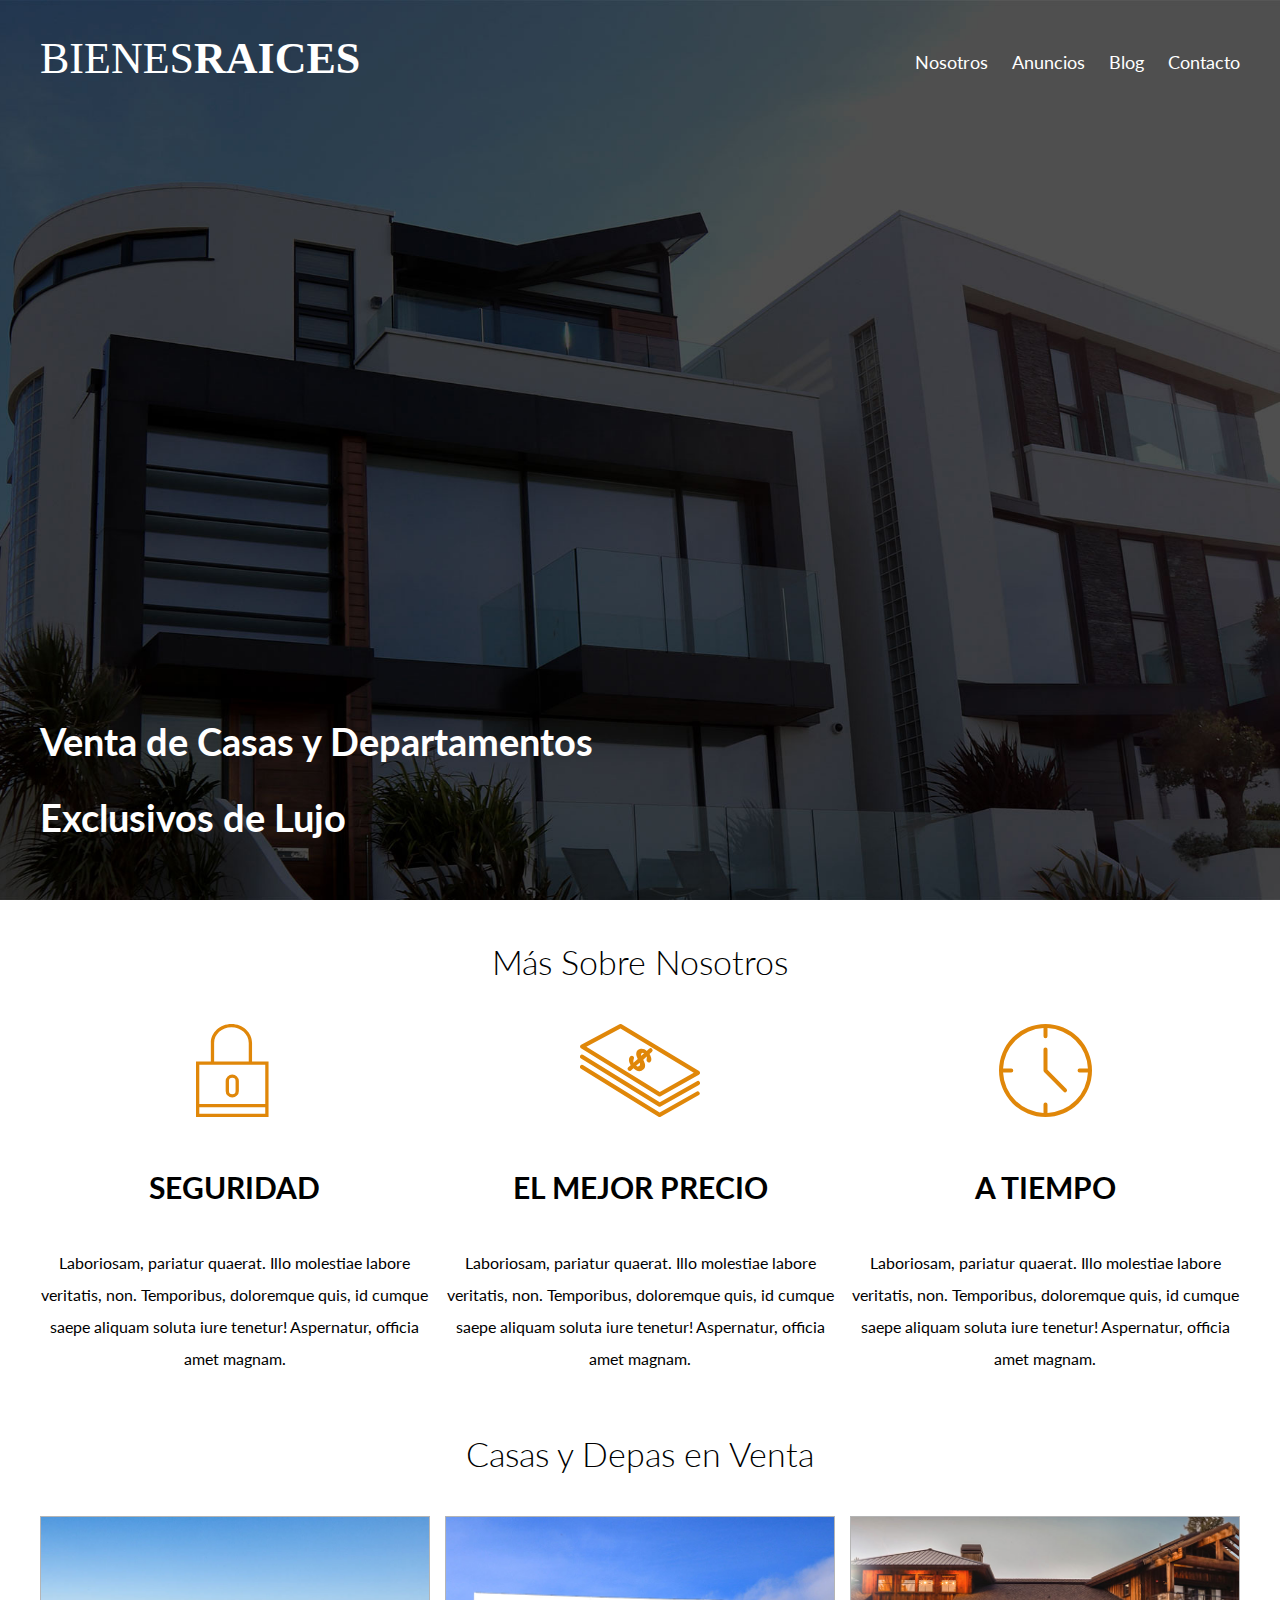
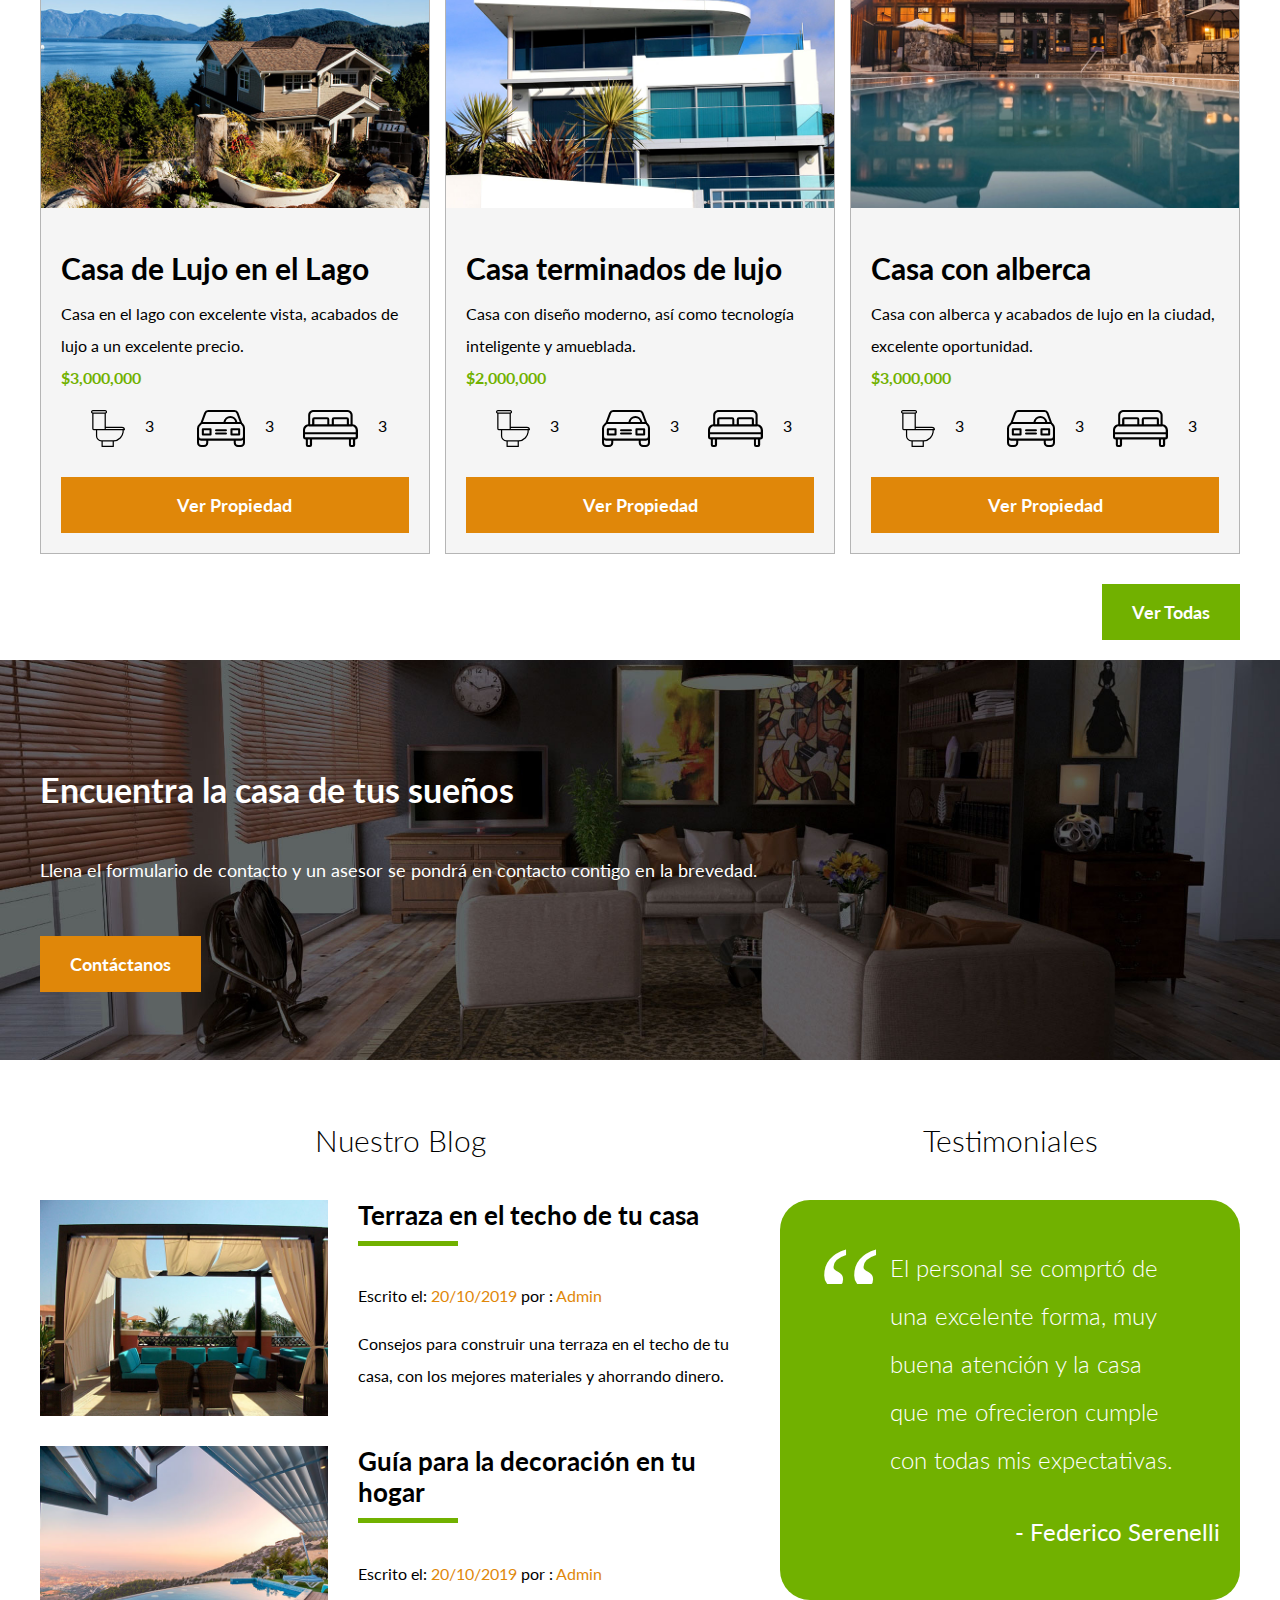
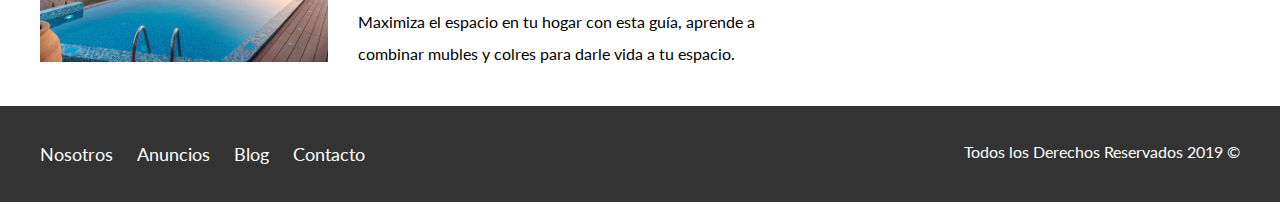
==== index.html @ dcf97fad "Bienes-Raices" ====
<!DOCTYPE html>
<html lang="en">
<head>
	<meta charset="UTF-8">
	<title>Bienes Raices</title>
	<link href="https://fonts.googleapis.com/css?family=Lato:300,400,700,900" rel="stylesheet">
	<link rel="stylesheet" href="css/normalize.css">
	<link rel="stylesheet" href="css/styles.css">
</head>

<body>

	<header class="site-header inicio">
		<div class="contenedor contenido-header">
			<div class="barra">
				<a href="index.html">
					<img src="img/logo.svg" alt="Logotipo de Bienes Raices">
				</a>
			
				<nav class="navegacion">
					<a href="nosotros.html">Nosotros</a>
					<a href="anuncios.html">Anuncios</a>
					<a href="blog.html">Blog</a>
					<a href="contacto.html">Contacto</a>
				</nav>
			</div>
		
			<h1>Venta de Casas y Departamentos Exclusivos de Lujo</h1>
		</div> <!-- contenedor -->
	</header> <!-- Header !-->

	<section class="contenedor seccion">
		<h2 class="fw-300 centrar-texto">Más Sobre Nosotros</h2>

		<div class="iconos-nosotros">
			<div class="icono">
				<img src="img/icono1.svg" alt="Icono Seguridad">
				<h3 class="encabezado">Seguridad</h3>
				<p>Laboriosam, pariatur quaerat. Illo molestiae labore veritatis, non. Temporibus, doloremque quis, id cumque saepe aliquam soluta iure tenetur! Aspernatur, officia amet 	magnam.</p>
			</div>
		
			<div class="icono">
				<img src="img/icono2.svg" alt="Icono Mejor Precio">
				<h3 class="encabezado">El Mejor Precio</h3>
				<p>Laboriosam, pariatur quaerat. Illo molestiae labore veritatis, non. Temporibus, doloremque quis, id cumque saepe aliquam soluta iure tenetur! Aspernatur, officia amet 	magnam.</p>
			</div>
		
			<div class="icono">
				<img src="img/icono3.svg" alt="Icono A Tiempo">
				<h3 class="encabezado">A Tiempo</h3>
				<p>Laboriosam, pariatur quaerat. Illo molestiae labore veritatis, non. Temporibus, doloremque quis, id cumque saepe aliquam soluta iure tenetur! Aspernatur, officia amet magnam.</p>
			</div>
		</div>
	</section> <!-- Más Sobre Nosotros !-->
	
	<main class="seccion contenedor">
		<h2 class="fw-300 centrar-texto">Casas y Depas en Venta</h2>
	
		<div class="contenedor-anuncio">
			<div class="anuncio">
				<img src="img/anuncio1.jpg" alt="Anuncio casa en el lago">
				<div class="contenido-anuncio">
					<h3>Casa de Lujo en el Lago</h3>
					<p>Casa en el lago con excelente vista, acabados de lujo a un excelente precio.</p>
					<p class="precio">$3,000,000</p>
					<ul class="icono-caracteristicas">
						<li>
							<img src="img/icono_wc.svg" alt="Icono WC">
							<p>3</p>
						</li>
						<li>
							<img src="img/icono_estacionamiento.svg" alt="Icono Estacionamientos">
							<p>3</p>
						</li>
						<li>
							<img src="img/icono_dormitorio.svg" alt="Icono Habitaciones">
							<p>3</p>
						</li>
					</ul>
					<a href="#" class="boton boton-amarillo d-block">Ver Propiedad</a>
				</div>
			</div>
		
			<div class="anuncio">
				<img src="img/anuncio2.jpg" alt="Anuncio casa de lujo">
				<div class="contenido-anuncio">
					<h3>Casa terminados de lujo</h3>
					<p>Casa con diseño moderno, así como tecnología inteligente y amueblada.</p>
					<p class="precio">$2,000,000</p>
					<ul class="icono-caracteristicas">
						<li>
							<img src="img/icono_wc.svg" alt="Icono WC">
							<p>3</p>
						</li>
						<li>
							<img src="img/icono_estacionamiento.svg" alt="Icono Estacionamientos">
							<p>3</p>
						</li>
						<li>
							<img src="img/icono_dormitorio.svg" alt="Icono Habitaciones">
							<p>3</p>
						</li>
					</ul>
					<a href="#" class="boton boton-amarillo d-block">Ver Propiedad</a>
				</div>
			</div>
		
			<div class="anuncio">
				<img src="img/anuncio3.jpg" alt="Anuncio casa con alberca">
				<div class="contenido-anuncio">
					<h3>Casa con alberca</h3>
					<p>Casa con alberca y acabados de lujo en la ciudad, excelente oportunidad.</p>
					<p class="precio">$3,000,000</p>
					<ul class="icono-caracteristicas">
						<li>
							<img src="img/icono_wc.svg" alt="Icono WC">
							<p>3</p>
						</li>
						<li>
							<img src="img/icono_estacionamiento.svg" alt="Icono Estacionamientos">
							<p>3</p>
						</li>
						<li>
							<img src="img/icono_dormitorio.svg" alt="Icono Habitaciones">
							<p>3</p>
						</li>
					</ul>
					<a href="#" class="boton boton-amarillo d-block">Ver Propiedad</a>
				</div>
			</div>
		</div>
	
		<div class="ver-todas">
			<a href="anuncios.html" class="boton boton-verde">Ver Todas</a>
		</div>
	</main> <!-- Casa y Departamentos en Venta !-->
	
	<section class="imagen-contacto">
		<div class="contenedor contenido-contacto">
			<h2>Encuentra la casa de tus sueños</h2>
			<p>Llena el formulario de contacto y un asesor se pondrá en contacto contigo en la brevedad.</p>
			<a href="contacto.html" class="boton boton-amarillo">Contáctanos</a>
		</div>
	</section> <!-- Formulario de contacto !-->
	
	<div class="seccion-inferior contenedor seccion">
		<section class="blog">
			<h3 class="centrar-texto fw-300">Nuestro Blog</h3>
		
			<article class="entrada-blog">
				<div class="imagen">
					<img src="img/blog1.jpg" alt="Entrada de Blog">
				</div>
				<div class="texto-entrada">
					<a href="#">
						<h4>Terraza en el techo de tu casa</h4>
					</a>
					<p>Escrito el: <span> 20/10/2019</span> por : <span>Admin</span></p>
					<p>Consejos para construir una terraza en el techo de tu casa, con los mejores materiales y ahorrando dinero.</p>
				</div>
			</article>
		
			<article class="entrada-blog">
				<div class="imagen">
					<img src="img/blog2.jpg" alt="Entrada de Blog">
				</div>
				<div class="texto-entrada">
					<a href="#">
						<h4>Guía para la decoración en tu hogar</h4>
					</a>
					<p>Escrito el: <span> 20/10/2019</span> por : <span>Admin</span></p>
					<p>Maximiza el espacio en tu hogar con esta guía, aprende a combinar mubles y colres para darle vida a tu espacio.</p>
				</div>
			</article>
		</section>

	
		<section class="testimoniales">
			<h3 class="centrar-texto fw-300">Testimoniales</h3>
			<div class="testimonial">
				<blockquote class="fw-300">
					El personal se comprtó de una excelente forma, muy buena atención y la casa que me ofrecieron cumple con todas mis expectativas.
				</blockquote>
				<p>- Federico Serenelli</p>
			</div>
		</section>
	</div> <!-- Blog y Testimoniales !-->
	
	<footer class="site-footer seccion">
		<div class="contenedor contenedor-footer">
			<nav class="navegacion">
				<a href="nosotros.html">Nosotros</a>
				<a href="anuncios.html">Anuncios</a>
				<a href="blog.html">Blog</a>
				<a href="contacto.html">Contacto</a>
			</nav>
			<p class="copyright">Todos los Derechos Reservados 2019 &copy;</p>
		</div>
	</footer> <!-- Footer !-->
</body>
</html>
---- css/styles.css ----
html {
	font-size: 62.5%; /* Reset para REMS - 62.5% = 10px de 16px */
	box-sizing: border-box;
}
*, *:before, *:after {
  box-sizing: inherit;
}
body {
	font-family: 'Lato', sans-serif;
	font-size: 1.6rem;
	line-height: 2;
}

/** Globales **/

img {
	max-width: 100%;
}
.contenedor {
	max-width: 120rem;
	margin: 0 auto;
}
h1 {
	font-size: 3.8rem;
}
h2 {
	font-size: 3.4rem;
}
h3 {
	font-size: 3rem;
}
h4 {
	font-size: 2.6rem;
}

/** Utilidades **/

.seccion {
	margin-top: 2rem;
	margin-bottom: 2rem;
}
.fw-300 {
	font-weight: 300;
}
.centrar-texto {
	text-align: center;
}
.d-block {
	display: block!important;
}

/** Botones **/

.boton {
	color: #ffffff;
	font-weight: 700;
	text-decoration: none;
	text-align: center;
	font-size: 1.8rem;
	padding: 1rem 3rem;
	margin-top: 3rem;
	display: inline-block;
}
.boton-amarillo {
	background-color: #E08709;
}
.boton-verde {
	background-color: #71b100;
}

/** Header **/

.site-header.inicio {
	background-image: url(../img/header.jpg);
	background-position: center center;
	background-size: cover;
	height: 100vh;
	min-height: 60rem;
}
.contenido-header {
	height: 100%;
	display: flex;
	flex-direction: column;
	justify-content: space-between;
}
.contenido-header h1 {
	color: #ffffff;
	padding-bottom: 2rem;
	max-width: 60rem;
}
.barra {
	display: flex;
	justify-content: space-between;
	align-items: center;
	padding-top: 3rem;
}


/** Navegacion **/

.navegacion a {
	color: #ffffff;
	text-decoration: none;
	font-size: 1.8rem;
	margin-right: 2rem;
}
.navegacion a:hover{
	color: #71b100;
}
.navegacion a:last-of-type {
	margin-right: 0;
}

/** Iconos Nosotros **/

.iconos-nosotros {
	display: flex;
	justify-content: space-between;
}
.icono {
	flex-basis: calc(33.3% - 1rem);
	text-align: center;
}

.icono h3 {
	text-transform: uppercase;
}

/** Anuncios **/

.contenedor-anuncio {
	display: flex;
	justify-content: space-between;
}
.anuncio {
	flex-basis: calc(33.3% - 1rem);
	border: 1px solid #b5b5b5;
	background-color: #f5f5f5;
}
.contenido-anuncio {
	padding: 2rem;
}
.contenido-anuncio h3, .contenido-anuncio p {
	margin: 0;
}
.precio {
	color: #71b100;
	font-weight: 700;
}
.icono-caracteristicas {
	list-style: none;
	padding: 0;
	display: flex;
	justify-content: space-evenly;
	margin-left: 3rem;
}
.icono-caracteristicas li {
	flex: 1;
	display: flex;
}
.icono-caracteristicas li img {
	margin-right: 2rem;
}
.ver-todas {
	display: flex;
	justify-content: flex-end;
}

/** Contacto Home **/

.imagen-contacto {
	background-image: url(../img/encuentra.jpg);
	background-position: center center;
	background-size: cover;
	height: 40rem;
	display: flex;
	align-items: center;
}
.contenido-contacto {
	flex: 1;
	color: #ffffff;
}
.contenido-contacto p {
	font-size: 1.8rem;
}


/** Sección Inferior **/

.seccion-inferior {
	display: flex;
	justify-content: space-between;
}
.seccion-inferior .blog {
	flex-basis: 60%;
}
.seccion-inferior .testimoniales {
	flex-basis: calc(40% - 2rem);
}
.entrada-blog {
	display: flex;
	justify-content: space-between;
	margin-bottom: 2rem;
}
.entrada-blog:last-of-type {
	margin-bottom: 0;
}
.entrada-blog .imagen {
	flex-basis: 40%;
}
.entrada-blog .texto-entrada {
	flex-basis: calc(60% - 3rem);
}
.texto-entrada a {
	color: #000000;
	text-decoration: none;
}
.texto-entrada h4 {
	margin-top: 0;
	line-height: 1.2;
}
.texto-entrada h4::after {
	content: '';
	display: block;
	width: 10rem;
	height: .5rem;
	background-color: #71b100;
	margin-top: 1rem;
}
.texto-entrada span {
	color: #e08709;
}

/** Testimoniales **/

.testimonial {
	background-color: #71b100;
	font-size: 2.4rem;
	padding: 2rem;
	color: #ffffff;
	border-radius: 3rem;
}
.testimonial p {
	text-align: right;
}
.testimonial blockquote::before {
	content: "";
	background-image: url(../img/comilla.svg);
	background-position: center;
	background-size: cover;
	width: 6rem;
	height: 6rem;
	position: absolute;
	left: -2rem;
	top: -2rem;
}
.testimonial blockquote {
	position: relative;
	padding-left: 5rem;
}

/** Footer **/

.site-footer {
	background-color: #333333;
	margin: 0;
}
.contenedor-footer {
	padding: 3rem 0;
	display: flex;
	justify-content: space-between;
}
.copyright {
	margin: 0;
	color: #ffffff;
}
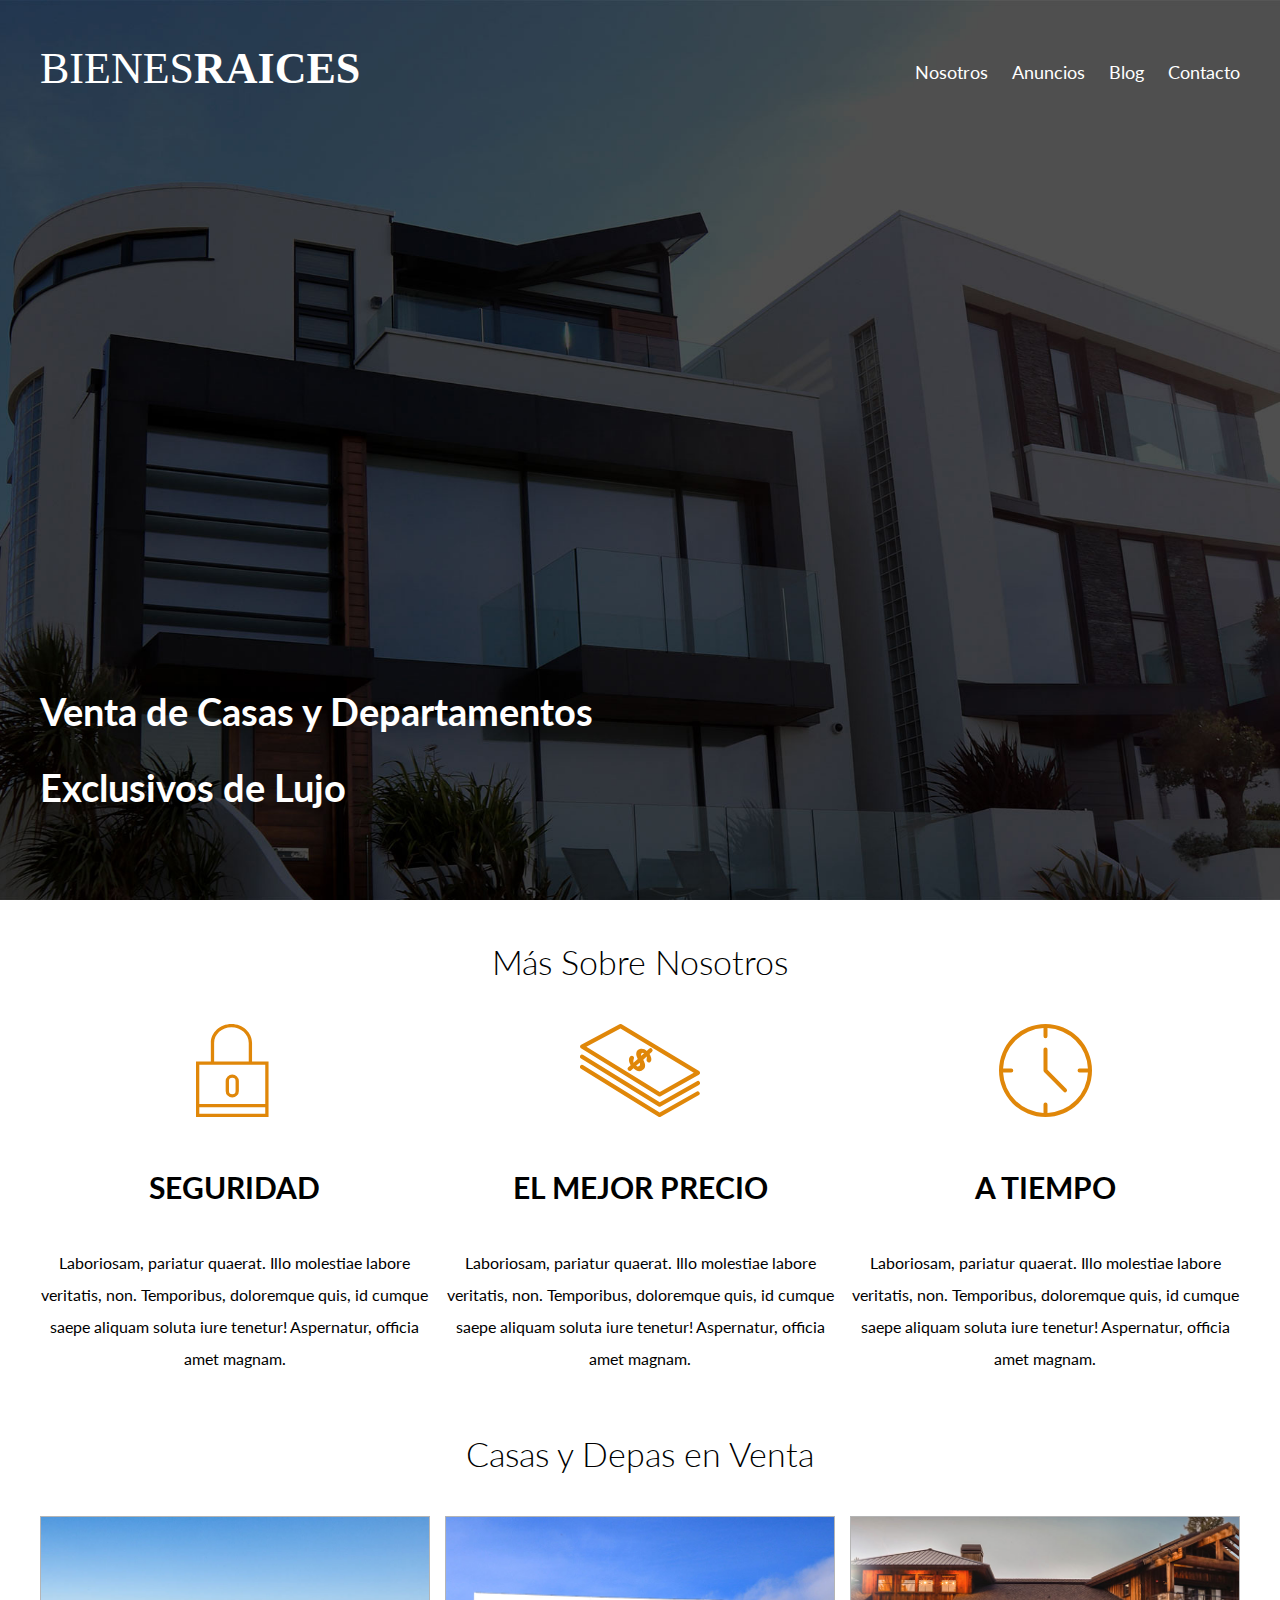
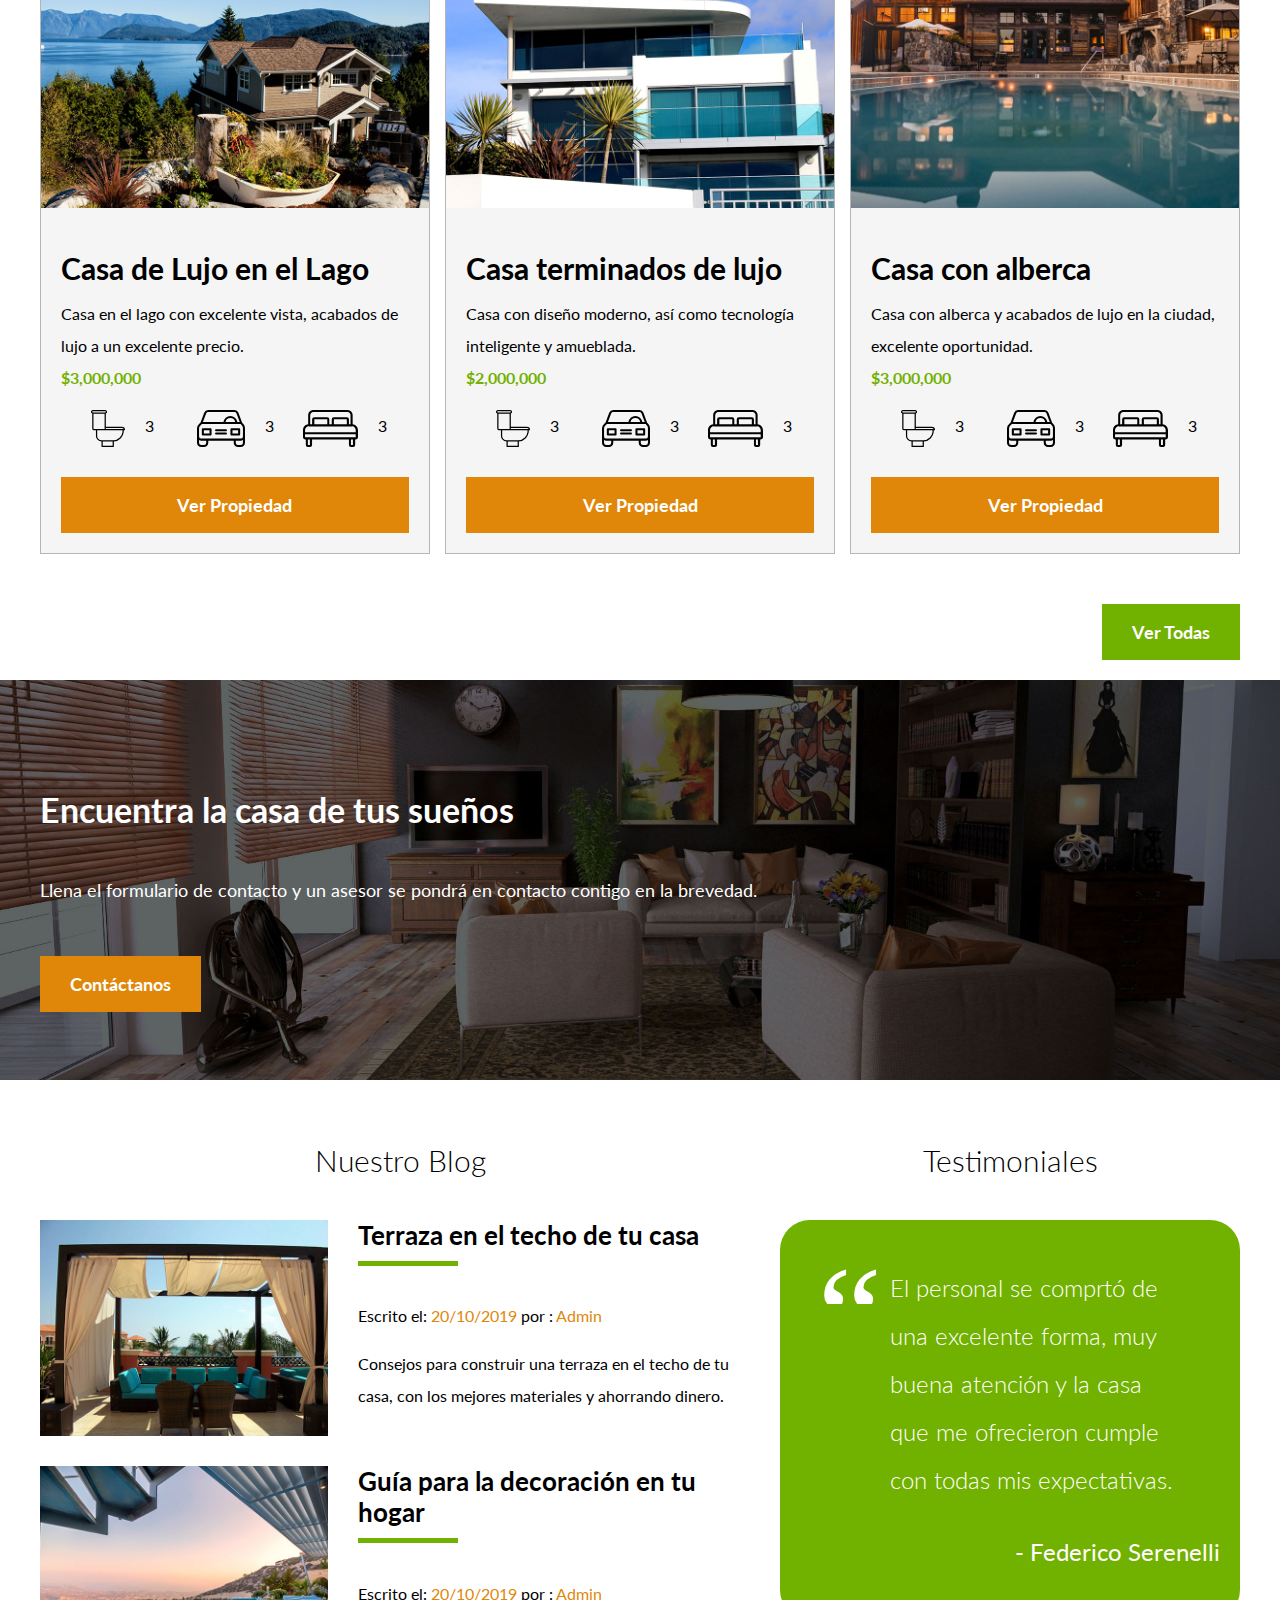
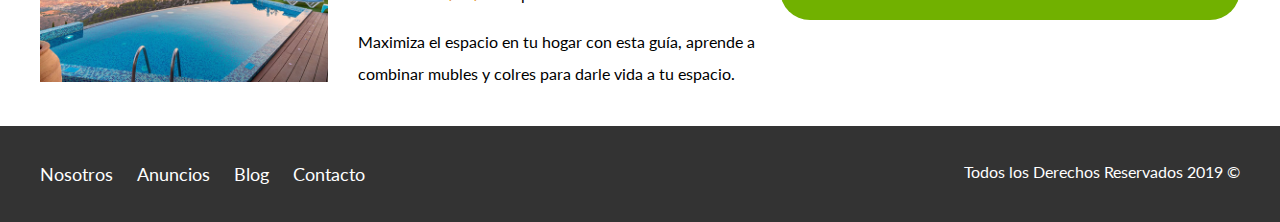
==== commit 878cecea: "24-04-2019" ====
--- a/index.html
+++ b/index.html
@@ -77,7 +77,7 @@
 							<p>3</p>
 						</li>
 					</ul>
-					<a href="#" class="boton boton-amarillo d-block">Ver Propiedad</a>
+					<a href="anuncio.html" class="boton boton-amarillo d-block">Ver Propiedad</a>
 				</div>
 			</div>
 		
@@ -101,7 +101,7 @@
 							<p>3</p>
 						</li>
 					</ul>
-					<a href="#" class="boton boton-amarillo d-block">Ver Propiedad</a>
+					<a href="anuncio.html" class="boton boton-amarillo d-block">Ver Propiedad</a>
 				</div>
 			</div>
 		
@@ -125,7 +125,7 @@
 							<p>3</p>
 						</li>
 					</ul>
-					<a href="#" class="boton boton-amarillo d-block">Ver Propiedad</a>
+					<a href="anuncio.html" class="boton boton-amarillo d-block">Ver Propiedad</a>
 				</div>
 			</div>
 		</div>
@@ -152,7 +152,7 @@
 					<img src="img/blog1.jpg" alt="Entrada de Blog">
 				</div>
 				<div class="texto-entrada">
-					<a href="#">
+					<a href="entrada.html">
 						<h4>Terraza en el techo de tu casa</h4>
 					</a>
 					<p>Escrito el: <span> 20/10/2019</span> por : <span>Admin</span></p>
@@ -165,7 +165,7 @@
 					<img src="img/blog2.jpg" alt="Entrada de Blog">
 				</div>
 				<div class="texto-entrada">
-					<a href="#">
+					<a href="entrada.html">
 						<h4>Guía para la decoración en tu hogar</h4>
 					</a>
 					<p>Escrito el: <span> 20/10/2019</span> por : <span>Admin</span></p>
--- a/css/styles.css
+++ b/css/styles.css
@@ -47,6 +47,9 @@
 }
 .d-block {
 	display: block!important;
+}
+.contenido-centrado {
+	max-width: 80rem;
 }
 
 /** Botones **/
@@ -60,6 +63,10 @@
 	padding: 1rem 3rem;
 	margin-top: 3rem;
 	display: inline-block;
+	border: none;
+}
+.boton:hover {
+	cursor: pointer;	
 }
 .boton-amarillo {
 	background-color: #E08709;
@@ -70,6 +77,10 @@
 
 /** Header **/
 
+.site-header {
+	background-color: #333333;
+	padding: 1rem 0 3rem 0;
+}
 .site-header.inicio {
 	background-image: url(../img/header.jpg);
 	background-position: center center;
@@ -131,11 +142,13 @@
 .contenedor-anuncio {
 	display: flex;
 	justify-content: space-between;
+	flex-wrap: wrap;
 }
 .anuncio {
-	flex-basis: calc(33.3% - 1rem);
+	flex: 0 0 calc(33.3% - 1rem);
 	border: 1px solid #b5b5b5;
 	background-color: #f5f5f5;
+	margin-bottom: 2rem;
 }
 .contenido-anuncio {
 	padding: 2rem;
@@ -153,6 +166,9 @@
 	display: flex;
 	justify-content: space-evenly;
 	margin-left: 3rem;
+	flex: 1;	
+	max-width: 500px;
+
 }
 .icono-caracteristicas li {
 	flex: 1;
@@ -273,4 +289,74 @@
 .copyright {
 	margin: 0;
 	color: #ffffff;
+}
+
+/*** INTERAS ***/
+
+/** Nosotros **/
+
+.contenido-nosotros {
+	display: grid;
+	grid-template-columns: repeat(2, 1fr);
+	grid-column-gap: 2rem;
+}
+.texto-nosotros blockquote {
+	font-weight: 900;
+	font-size: 2rem;
+	margin: 0;	
+	padding: 3rem 0;
+}
+.texto-nosotros p {
+	text-align: left;
+}
+
+/** Anuncio **/
+
+.resumen-propiedad {
+	display: flex;
+	justify-content: space-between;
+	align-items: center;
+}
+
+/** Contacto **/
+
+.contacto p {
+	font-size: 1.4rem;
+	color: #4f4f4f;
+	margin: 2rem 0 0 0;
+}
+legend {
+	font-size: 2rem;
+	color: #4f4f4f;
+}
+label {
+	display: block;
+	font-weight: 700;
+	text-transform: uppercase;
+}
+input:not([type="submit"]), textarea, select {
+	padding: 1rem;
+	display: block;
+	width: 100%;
+	background-color: #e1e1e1;
+	margin-bottom: 2rem;
+	border: none;
+	border-radius: 1rem;
+}
+select {
+	-webkit-appearance: none;
+	appearance: none;
+}
+input[type="radio"] {
+	width: auto;
+	margin: 0;
+}
+textarea {
+	height: 20rem;
+}
+.forma-contacto {
+	max-width: 30rem;
+	display: flex;
+	justify-content: space-between;
+	align-items: center;
 }